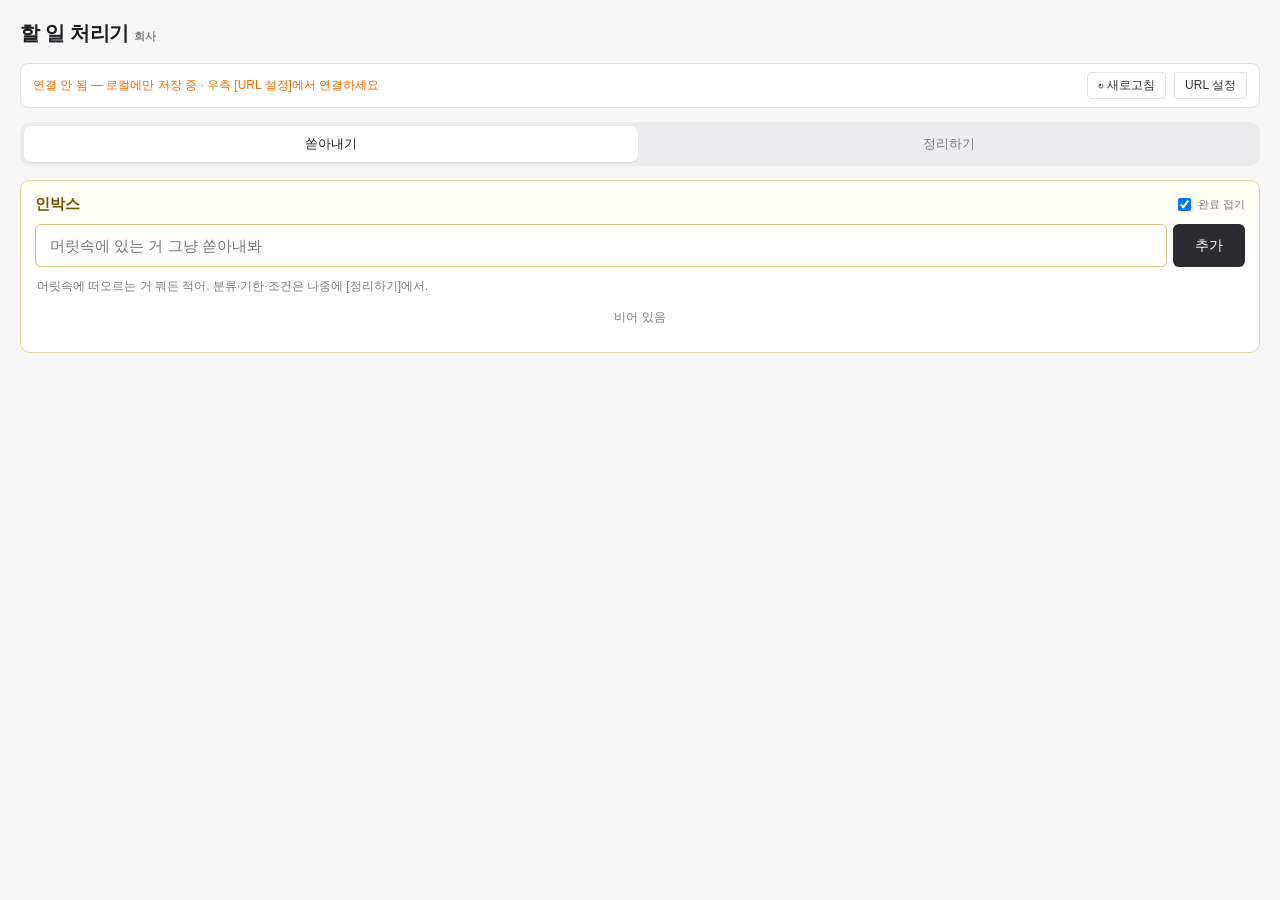
==== company/index.html @ 6bbd0881 "Add company version of task processor (frontend copy + reconstructed Apps Script backend) Co-Authore" ====
<!DOCTYPE html>
<html lang="ko">
<head>
<meta charset="UTF-8">
<meta name="viewport" content="width=device-width, initial-scale=1">
<meta name="theme-color" content="#f7f7f8">
<title>할 일 처리기 (회사)</title>
<style>
  :root {
    --bg: #f7f7f8;
    --card: #ffffff;
    --border: #e2e2e6;
    --text: #1f1f23;
    --muted: #7a7a83;
    --now: #2e7d32;
    --now-bg: #ebf5ec;
    --cond: #ed6c02;
    --cond-bg: #fdf2e6;
    --split: #c62828;
    --split-bg: #fbeaea;
    --inbox: #455a64;
    --overdue: #d32f2f;
    --strike: #b0b0b8;
    --btn: #2b2b30;
  }
  * { box-sizing: border-box; }
  body {
    margin: 0;
    font-family: -apple-system, "Segoe UI", "Malgun Gothic", "Apple SD Gothic Neo", sans-serif;
    background: var(--bg);
    color: var(--text);
    padding: 20px;
    max-width: 1400px;
    margin: 0 auto;
  }
  h1 { font-size: 20px; margin: 0 0 16px; letter-spacing: -0.3px; }
  .columns {
    display: grid;
    grid-template-columns: 1fr 1fr 1fr;
    gap: 12px;
  }
  @media (max-width: 900px) {
    .columns { grid-template-columns: 1fr; }
  }
  .panel {
    background: var(--card);
    border: 1px solid var(--border);
    border-radius: 10px;
    padding: 14px;
  }
  .panel.inbox { margin-bottom: 14px; }
  .panel-head {
    display: flex;
    align-items: center;
    justify-content: space-between;
    margin-bottom: 10px;
    gap: 8px;
    flex-wrap: wrap;
  }
  .panel-head h2 {
    font-size: 14px;
    margin: 0;
    font-weight: 600;
  }
  .panel.inbox .panel-head h2 { color: var(--inbox); }
  .panel[data-bucket="now"] .panel-head h2 { color: var(--now); }
  .panel[data-bucket="conditional"] .panel-head h2 { color: var(--cond); }
  .panel[data-bucket="split"] .panel-head h2 { color: var(--split); }
  .panel[data-bucket="now"] { background: linear-gradient(var(--now-bg), var(--card) 40px); }
  .panel[data-bucket="conditional"] { background: linear-gradient(var(--cond-bg), var(--card) 40px); }
  .panel[data-bucket="split"] { background: linear-gradient(var(--split-bg), var(--card) 40px); }
  .count {
    font-size: 12px;
    color: var(--muted);
    font-weight: 500;
    margin-left: 6px;
  }
  .toggle-done {
    font-size: 11px;
    color: var(--muted);
    cursor: pointer;
    user-select: none;
    display: inline-flex;
    align-items: center;
    gap: 4px;
  }
  .add-row { display: flex; gap: 6px; margin-bottom: 10px; }
  .add-row input {
    flex: 1;
    padding: 7px 10px;
    border: 1px solid var(--border);
    border-radius: 6px;
    font-size: 13px;
    font-family: inherit;
  }
  .add-row input:focus { outline: 2px solid #4a90e2; outline-offset: -1px; }
  .add-row button {
    padding: 7px 16px;
    border: 0;
    background: var(--btn);
    color: white;
    border-radius: 6px;
    cursor: pointer;
    font-size: 13px;
  }
  .add-row button:hover { background: #000; }
  .list { display: flex; flex-direction: column; gap: 6px; }
  .item {
    border: 1px solid var(--border);
    border-radius: 7px;
    padding: 9px 10px;
    background: #fff;
    font-size: 13px;
  }
  .item.done .text { text-decoration: line-through; color: var(--strike); }
  .item.split-parent { opacity: 0.75; background: #fafafa; }
  .item-row { display: flex; align-items: flex-start; gap: 8px; }
  .item input[type=checkbox] {
    margin-top: 3px;
    flex-shrink: 0;
    width: 15px;
    height: 15px;
    cursor: pointer;
  }
  .text {
    flex: 1;
    word-break: break-word;
    line-height: 1.4;
    min-height: 19px;
  }
  .text[contenteditable=true]:focus {
    outline: 1px solid #4a90e2;
    border-radius: 2px;
    padding: 1px 3px;
    margin: -1px -3px;
  }
  .child-mark {
    color: var(--muted);
    font-size: 11px;
    margin: 4px 0 0 23px;
  }
  .parent-context {
    font-size: 11px;
    color: var(--muted);
    margin-bottom: 7px;
    padding: 4px 8px;
    background: #f4f4f6;
    border-radius: 4px;
    border-left: 2px solid var(--split);
    overflow: hidden;
    text-overflow: ellipsis;
    white-space: nowrap;
  }
  .parent-context.parent-done {
    text-decoration: line-through;
    opacity: 0.55;
  }
  .parent-context .parent-label {
    color: var(--split);
    font-weight: 600;
    margin-right: 4px;
  }
  .conditions-area {
    margin: 6px 0 0 23px;
    padding: 7px 9px;
    background: #fffaeb;
    border: 1px solid #f0e0a8;
    border-radius: 5px;
    font-size: 11px;
  }
  .conditions-row {
    display: flex;
    flex-wrap: wrap;
    gap: 4px;
    align-items: center;
    margin-bottom: 5px;
  }
  .conditions-row:last-child { margin-bottom: 0; }
  .conditions-label {
    color: var(--cond);
    font-size: 10px;
    font-weight: 600;
    margin-right: 2px;
    letter-spacing: 0.2px;
  }
  .chip {
    display: inline-flex;
    align-items: center;
    gap: 4px;
    padding: 2px 8px;
    font-size: 11px;
    border-radius: 11px;
    border: 1px solid var(--border);
    background: #fff;
    font-family: inherit;
    cursor: pointer;
    color: #333;
    line-height: 1.4;
  }
  .chip.selected {
    background: var(--cond-bg);
    border-color: #d4ad5d;
    color: #6b4500;
    font-weight: 500;
    cursor: default;
  }
  .chip.candidate {
    border-style: dashed;
    color: #888;
    background: rgba(255,255,255,0.6);
  }
  .chip.candidate:hover {
    background: #fff;
    border-style: solid;
    color: var(--cond);
    border-color: var(--cond);
  }
  .chip-x {
    background: none;
    border: 0;
    padding: 0;
    margin-left: 2px;
    font-size: 13px;
    line-height: 1;
    cursor: pointer;
    color: inherit;
    opacity: 0.5;
  }
  .chip-x:hover { opacity: 1; }
  .condition-add-toggle {
    background: none;
    border: 0;
    font-size: 11px;
    color: var(--muted);
    cursor: pointer;
    font-family: inherit;
    padding: 1px 7px;
    margin-left: 2px;
    text-decoration: underline;
  }
  .condition-add-toggle:hover { color: var(--cond); }
  .condition-custom {
    font-size: 11px;
    padding: 2px 9px;
    border: 1px dashed #c8c8c8;
    border-radius: 11px;
    outline: none;
    width: 100px;
    font-family: inherit;
    background: rgba(255,255,255,0.6);
  }
  .condition-custom:focus {
    border-style: solid;
    border-color: var(--cond);
    background: #fff;
  }
  .candidates-panel-toggle {
    font-size: 11px;
    color: var(--muted);
    cursor: pointer;
    background: none;
    border: 0;
    padding: 4px 0;
    text-decoration: underline;
    font-family: inherit;
    margin-bottom: 6px;
  }
  .candidates-panel {
    background: #fffef5;
    border: 1px dashed #e3d68c;
    border-radius: 5px;
    padding: 8px 10px;
    margin-bottom: 10px;
  }
  .candidates-panel[hidden] { display: none; }
  .candidates-list {
    display: flex;
    flex-wrap: wrap;
    gap: 5px;
    margin-bottom: 7px;
  }
  .candidate-add-row {
    display: flex;
    gap: 4px;
  }
  .candidate-add-row input {
    flex: 1;
    padding: 4px 8px;
    border: 1px solid var(--border);
    border-radius: 3px;
    font-size: 11px;
    font-family: inherit;
  }
  .candidate-add-row button {
    padding: 4px 10px;
    font-size: 11px;
    border: 1px solid var(--border);
    background: #fff;
    border-radius: 3px;
    cursor: pointer;
    font-family: inherit;
  }
  .candidates-empty {
    color: var(--muted);
    font-size: 11px;
    font-style: italic;
    padding: 4px 0;
  }
  .meta {
    font-size: 11px;
    color: var(--muted);
    margin: 6px 0 0 23px;
    display: flex;
    gap: 8px;
    flex-wrap: wrap;
    align-items: center;
  }
  .meta input[type=datetime-local] {
    font-size: 11px;
    padding: 2px 4px;
    border: 1px solid var(--border);
    border-radius: 3px;
    font-family: inherit;
  }
  .deadline-label.overdue {
    color: var(--overdue);
    font-weight: 700;
    background: #fff0f0;
    padding: 2px 6px;
    border-radius: 3px;
    border: 1px solid #f5c2c2;
  }
  .deadline-label.overdue::before { content: "« 지남 » "; }
  .deadline-label {
    color: var(--muted);
  }
  .actions {
    display: flex;
    gap: 4px;
    flex-wrap: wrap;
    margin: 6px 0 0 23px;
  }
  .actions button {
    padding: 3px 7px;
    font-size: 11px;
    border: 1px solid var(--border);
    background: #fff;
    border-radius: 3px;
    cursor: pointer;
    font-family: inherit;
    color: #333;
  }
  .actions button:hover { background: #f0f0f0; }
  .actions .danger { color: var(--split); }
  .actions .danger:hover { background: #fff0f0; }
  .empty {
    color: var(--muted);
    font-size: 12px;
    padding: 12px 0;
    text-align: center;
  }
  .footer {
    margin-top: 18px;
    text-align: center;
    color: var(--muted);
    font-size: 11px;
  }
  .footer button {
    background: none;
    border: 0;
    color: var(--muted);
    cursor: pointer;
    text-decoration: underline;
    font-size: 11px;
  }
  .sync-bar {
    display: flex;
    align-items: center;
    gap: 8px;
    padding: 8px 12px;
    background: var(--card);
    border: 1px solid var(--border);
    border-radius: 8px;
    margin-bottom: 14px;
    font-size: 12px;
    flex-wrap: wrap;
  }
  .sync-status {
    flex: 1;
    color: var(--muted);
    font-size: 12px;
    min-width: 150px;
  }
  .sync-status.synced { color: var(--now); }
  .sync-status.saving, .sync-status.loading, .sync-status.pending { color: #1976d2; }
  .sync-status.error { color: var(--overdue); font-weight: 600; }
  .sync-status.offline { color: var(--cond); }
  .sync-bar button {
    padding: 4px 10px;
    font-size: 12px;
    border: 1px solid var(--border);
    background: #fff;
    border-radius: 4px;
    cursor: pointer;
    font-family: inherit;
    color: #333;
  }
  .sync-bar button:hover { background: #f0f0f0; }
  .sync-bar button.primary {
    background: var(--btn);
    color: white;
    border-color: var(--btn);
  }
  .sync-bar button.primary:hover { background: #000; }
  .sync-config {
    width: 100%;
    display: flex;
    gap: 6px;
    margin-top: 8px;
    padding-top: 8px;
    border-top: 1px solid var(--border);
    align-items: center;
    flex-wrap: wrap;
  }
  .sync-config input {
    flex: 1;
    min-width: 250px;
    padding: 6px 8px;
    border: 1px solid var(--border);
    border-radius: 4px;
    font-size: 12px;
    font-family: monospace;
  }
  .sync-config[hidden] { display: none; }

  .mode-tabs {
    display: flex;
    gap: 4px;
    background: #ececef;
    padding: 4px;
    border-radius: 10px;
    margin-bottom: 14px;
  }
  .mode-tab {
    flex: 1;
    padding: 9px 16px;
    text-align: center;
    border-radius: 7px;
    font-size: 13px;
    font-weight: 500;
    cursor: pointer;
    color: var(--muted);
    border: 0;
    background: transparent;
    font-family: inherit;
    transition: background 0.15s, color 0.15s;
  }
  .mode-tab.active {
    background: white;
    color: var(--text);
    box-shadow: 0 1px 2px rgba(0,0,0,0.08);
  }
  .mode-tab:not(.active):hover { color: var(--text); background: rgba(255,255,255,0.5); }

  /* Dump mode: hide everything except inbox; beef up inbox */
  body.mode-dump .columns { display: none; }
  body.mode-dump .footer { display: none; }
  body.mode-dump .panel.inbox {
    background: linear-gradient(180deg, #fffdf4, var(--card) 80px);
    border-color: #e3d6a8;
  }
  body.mode-dump .panel.inbox .panel-head h2 {
    font-size: 15px;
    color: #6b5500;
  }
  body.mode-dump .panel.inbox .add-row input {
    font-size: 15px;
    padding: 12px 14px;
    border-color: #d4c182;
  }
  body.mode-dump .panel.inbox .add-row input:focus {
    outline: 2px solid #d4c182;
    outline-offset: -1px;
  }
  body.mode-dump .panel.inbox .add-row button {
    padding: 12px 22px;
    font-size: 14px;
  }
  body.mode-dump .panel.inbox .item .meta { display: none; }
  body.mode-dump .panel.inbox .item .conditions-area { display: none; }
  body.mode-dump .panel.inbox .item .actions [data-move] { display: none; }
  body.mode-dump .panel.inbox .item .actions [data-act="add-child"] { display: none; }

  /* Encouraging hint shown only in dump mode when inbox is empty-ish */
  .dump-hint {
    color: var(--muted);
    font-size: 12px;
    margin: 8px 2px 2px;
    line-height: 1.5;
    display: none;
  }
  body.mode-dump .dump-hint { display: block; }

  /* Celebration effect when checking a checkbox */
  .fx-burst {
    position: fixed;
    pointer-events: none;
    z-index: 9999;
    width: 0;
    height: 0;
  }
  .fx-particle {
    position: absolute;
    left: 0;
    top: 0;
    border-radius: 50%;
    transform: translate(-50%, -50%);
    animation: fx-particle-burst 1000ms cubic-bezier(.15, .7, .35, 1) forwards;
    filter: drop-shadow(0 0 4px rgba(255, 255, 255, 0.6));
  }
  @keyframes fx-particle-burst {
    0%   { transform: translate(-50%, -50%) scale(0.3); opacity: 0; }
    10%  { transform: translate(-50%, -50%) scale(1); opacity: 1; }
    70%  { opacity: 1; }
    100% { transform: translate(calc(var(--dx) - 50%), calc(var(--dy) - 50%)) scale(0.4); opacity: 0; }
  }
  .fx-praise {
    position: fixed;
    pointer-events: none;
    z-index: 10000;
    font-size: 22px;
    font-weight: 800;
    color: #e8820d;
    text-shadow:
      0 0 10px rgba(255,255,255,0.9),
      0 2px 6px rgba(0,0,0,0.12),
      0 0 28px rgba(255, 200, 80, 0.6);
    white-space: nowrap;
    letter-spacing: -0.3px;
    animation: fx-praise-pop 1500ms cubic-bezier(.2, .6, .3, 1) forwards;
  }
  @keyframes fx-praise-pop {
    0%   { transform: translate(-50%, -50%) scale(0.4) rotate(-6deg); opacity: 0; }
    20%  { transform: translate(-50%, -50%) scale(1.2) rotate(3deg);  opacity: 1; }
    60%  { transform: translate(-50%, -50%) scale(1)   rotate(-1deg); opacity: 1; }
    100% { transform: translate(-50%, -120%) scale(0.95) rotate(0deg); opacity: 0; }
  }
  @media (prefers-reduced-motion: reduce) {
    .fx-burst, .fx-praise { display: none; }
  }

  /* Tablet */
  @media (max-width: 900px) {
    body { padding: 14px; }
    .columns { gap: 10px; }
  }

  /* Phone */
  @media (max-width: 600px) {
    body { padding: 10px; }
    h1 { font-size: 17px; margin-bottom: 10px; }
    .mode-tab { padding: 11px 12px; font-size: 14px; }
    body.mode-dump .panel.inbox .add-row input { font-size: 16px; padding: 13px 14px; }
    body.mode-dump .panel.inbox .add-row button { font-size: 15px; padding: 13px 18px; }
    .sync-bar {
      padding: 7px 10px;
      gap: 6px;
      font-size: 11px;
    }
    .sync-status {
      min-width: 100%;
      flex-basis: 100%;
      order: -1;
      margin-bottom: 2px;
    }
    .sync-bar button {
      padding: 6px 10px;
      font-size: 12px;
      flex: 1;
    }
    .sync-config input {
      min-width: 100%;
      font-size: 12px;
    }
    .panel { padding: 10px; border-radius: 8px; }
    .panel.inbox { margin-bottom: 10px; }
    .panel-head h2 { font-size: 13px; }
    .add-row input { padding: 9px 10px; font-size: 14px; }
    .add-row button { padding: 9px 14px; font-size: 14px; }
    .item { padding: 10px; font-size: 14px; }
    .item input[type=checkbox] {
      width: 18px;
      height: 18px;
      margin-top: 2px;
    }
    .text { line-height: 1.45; min-height: 22px; }
    .child-mark { margin: 6px 0 0 0; }
    .parent-context { font-size: 12px; }
    .actions { margin: 8px 0 0 0; gap: 5px; }
    .actions button { padding: 5px 11px; font-size: 12px; }
    .meta { margin: 8px 0 0 0; gap: 6px; }
    .meta input[type=datetime-local] { font-size: 13px; padding: 5px 7px; }
    .deadline-label.overdue { font-size: 12px; }
    .conditions-area { margin: 8px 0 0 0; padding: 8px; }
    .chip, .chip.candidate, .chip.selected {
      padding: 4px 10px;
      font-size: 12px;
      line-height: 1.5;
    }
    .chip-x { font-size: 15px; padding: 0 2px; }
    .condition-custom { width: 110px; font-size: 12px; padding: 4px 10px; }
    .condition-add-toggle { font-size: 12px; padding: 4px 8px; }
    .candidates-panel-toggle { padding: 6px 0; font-size: 12px; }
    .candidates-panel { padding: 8px; }
    .candidate-add-row input { font-size: 13px; padding: 6px 8px; }
    .candidate-add-row button { font-size: 13px; padding: 6px 12px; }
  }
</style>
</head>
<body>
<h1>할 일 처리기 <span style="font-size:.55em;opacity:.55;">회사</span></h1>

<div class="sync-bar">
  <span id="sync-status-text" class="sync-status">초기화 중...</span>
  <button id="sync-refresh-btn" title="시트에서 다시 불러오기">↻ 새로고침</button>
  <button id="sync-settings-btn">URL 설정</button>
  <div id="sync-config" class="sync-config" hidden>
    <input id="sync-url-input" type="text" placeholder="Apps Script Web App URL (https://script.google.com/macros/s/.../exec)" autocomplete="off">
    <button id="sync-save-btn" class="primary">저장</button>
    <button id="sync-clear-btn">연결 해제</button>
    <button id="sync-cancel-btn">취소</button>
  </div>
</div>

<div class="mode-tabs">
  <button class="mode-tab" data-mode="dump">쏟아내기</button>
  <button class="mode-tab" data-mode="organize">정리하기</button>
</div>

<div class="panel inbox" data-bucket="inbox">
  <div class="panel-head">
    <h2>인박스 <span class="count"></span></h2>
    <label class="toggle-done"><input type="checkbox" data-toggle="inbox"> 완료 접기</label>
  </div>
  <div class="add-row">
    <input id="add-input" placeholder="할 일을 입력하고 Enter">
    <button id="add-btn">추가</button>
  </div>
  <div class="dump-hint">머릿속에 떠오르는 거 뭐든 적어. 분류·기한·조건은 나중에 [정리하기]에서.</div>
  <div class="list"></div>
</div>

<div class="columns">
  <div class="panel" data-bucket="now">
    <div class="panel-head">
      <h2>당장 할 수 있는 거 <span class="count"></span></h2>
      <label class="toggle-done"><input type="checkbox" data-toggle="now"> 완료 접기</label>
    </div>
    <div class="list"></div>
  </div>
  <div class="panel" data-bucket="conditional">
    <div class="panel-head">
      <h2>조건이 필요한 거 <span class="count"></span></h2>
      <label class="toggle-done"><input type="checkbox" data-toggle="conditional"> 완료 접기</label>
    </div>
    <button class="candidates-panel-toggle" id="candidates-toggle">조건 후보 관리 ▼</button>
    <div class="candidates-panel" id="candidates-panel" hidden>
      <div class="candidates-list" id="candidates-list"></div>
      <div class="candidate-add-row">
        <input id="candidate-add-input" placeholder="새 조건 후보 (예: 카페에서)" autocomplete="off">
        <button id="candidate-add-btn">추가</button>
      </div>
    </div>
    <div class="list"></div>
  </div>
  <div class="panel" data-bucket="split">
    <div class="panel-head">
      <h2>쪼개야 하는 거 <span class="count"></span></h2>
      <label class="toggle-done"><input type="checkbox" data-toggle="split"> 완료 접기</label>
    </div>
    <div class="list"></div>
  </div>
</div>

<div class="footer">
  <button id="reset-btn">전체 초기화</button>
</div>

<script>
(() => {
  const STORAGE_KEY = "task-processor-company-v1";
  const SETTINGS_KEY = "task-processor-company-settings-v1";
  const SAVE_DEBOUNCE_MS = 1500;
  const REFRESH_INTERVAL_MS = 60000;
  const DEFAULT_CANDIDATES = ["집에 가서", "출근길에", "퇴근길에", "출근 전에", "주말에", "임동민이랑", "2번방에서"];
  const CONDITION_EMOJI = {
    "집에 가서": "🏠",
    "출근길에": "🚌",
    "퇴근길에": "🚌",
    "출근 전에": "☀️",
    "주말에": "🌴",
    "임동민이랑": "👥",
    "2번방에서": "🪑"
  };
  // Keyword-based fallback. First match wins, so order from specific to general.
  const KEYWORD_EMOJI = [
    { kw: ["엄마", "아빠", "부모", "가족"], emoji: "👨‍👩‍👧" },
    { kw: ["아내", "남편", "부부"], emoji: "💑" },
    { kw: ["애기", "아기", "아이", "딸", "아들"], emoji: "🧒" },
    { kw: ["카페", "커피"], emoji: "☕" },
    { kw: ["점심"], emoji: "🍱" },
    { kw: ["저녁"], emoji: "🌆" },
    { kw: ["식사", "밥", "먹"], emoji: "🍽️" },
    { kw: ["병원", "의사", "치과", "약국"], emoji: "🏥" },
    { kw: ["은행", "돈", "결제", "송금"], emoji: "💰" },
    { kw: ["헬스", "운동", "체육관"], emoji: "💪" },
    { kw: ["회의", "미팅"], emoji: "💼" },
    { kw: ["회사", "사무실", "오피스"], emoji: "🏢" },
    { kw: ["학교", "수업", "강의"], emoji: "🏫" },
    { kw: ["도서관", "독서", "책"], emoji: "📚" },
    { kw: ["교회", "예배", "성당"], emoji: "⛪" },
    { kw: ["집", "홈"], emoji: "🏠" },
    { kw: ["출근", "퇴근"], emoji: "🚌" },
    { kw: ["버스"], emoji: "🚌" },
    { kw: ["기차", "지하철", "전철"], emoji: "🚇" },
    { kw: ["택시", "차", "운전"], emoji: "🚗" },
    { kw: ["비행", "공항"], emoji: "✈️" },
    { kw: ["공원", "산책", "걷"], emoji: "🌳" },
    { kw: ["마트", "쇼핑", "장보기", "장 보"], emoji: "🛒" },
    { kw: ["빨래", "세탁"], emoji: "🧺" },
    { kw: ["청소"], emoji: "🧹" },
    { kw: ["요리"], emoji: "🍳" },
    { kw: ["휴가", "휴일"], emoji: "🌴" },
    { kw: ["여행"], emoji: "🧳" },
    { kw: ["전화", "통화"], emoji: "📞" },
    { kw: ["메일", "이메일"], emoji: "📧" },
    { kw: ["슬랙", "메세지", "메시지", "톡", "카톡"], emoji: "💬" },
    { kw: ["밤", "야간"], emoji: "🌙" },
    { kw: ["아침", "오전", "기상", "일어나"], emoji: "🌅" },
    { kw: ["주말", "토요일", "일요일"], emoji: "🌴" },
    { kw: ["월요일", "화요일", "수요일", "목요일", "금요일", "평일"], emoji: "📅" },
    { kw: ["친구"], emoji: "👥" },
    { kw: ["이랑", "함께", "같이"], emoji: "🤝" },
    { kw: ["방"], emoji: "🚪" },
    { kw: ["컴퓨터", "노트북", "코딩"], emoji: "💻" },
    { kw: ["게임"], emoji: "🎮" },
    { kw: ["영화"], emoji: "🎬" },
    { kw: ["음악"], emoji: "🎵" }
  ];
  const FALLBACK_EMOJIS = ["📌", "✨", "🌟", "💡", "🎯", "📝", "🔖", "🌸", "🎨", "🔮", "💫", "⭐", "🌈", "🪄", "🎪", "🎁", "🍀", "🎈"];
  function hashString(s) {
    let h = 0;
    for (let i = 0; i < s.length; i++) {
      h = ((h << 5) - h) + s.charCodeAt(i);
      h |= 0;
    }
    return Math.abs(h);
  }
  function emojiFor(text) {
    if (!text) return "";
    if (CONDITION_EMOJI[text]) return CONDITION_EMOJI[text];
    for (const rule of KEYWORD_EMOJI) {
      if (rule.kw.some(k => text.includes(k))) return rule.emoji;
    }
    return FALLBACK_EMOJIS[hashString(text) % FALLBACK_EMOJIS.length];
  }
  function displayCondition(text) {
    const e = emojiFor(text);
    return e ? `${e} ${text}` : text;
  }
  const BUILTIN_API_URL = ""; // 회사용 Apps Script 배포 URL을 우측 [URL 설정]에서 넣거나 여기에 하드코딩
  const PRAISES = [
    "잘했어!", "역시!", "최고야", "굿!", "오 좋아",
    "야무져", "탁월해", "장하다", "끝내준다",
    "한 건 했네", "와우", "박수!", "오예!",
    "한 칸 줄었네", "프로의 향기", "굿잡!",
    "역시 너야", "이맛이지", "오늘도 해냈다",
    "최고최고", "고생했어", "워후",
    "막힘없다", "처리 완료", "기특해",
    "쾌속처리", "한 발짝 더!", "체크 또 체크"
  ];
  const FX_COLORS = [
    "#ff4d6d", "#ffd60a", "#06d6a0", "#118ab2",
    "#9b5de5", "#ff8500", "#ffafcc", "#7df9ff",
    "#ff006e", "#3a86ff"
  ];
  const DEFAULT_STATE = {
    items: [],
    hideDone: { inbox: true, now: true, conditional: true, split: true }
  };

  let state = load();
  let settings = loadSettings();
  let syncState = { status: "idle", error: "", lastSyncAt: null };
  let saveTimer = null;
  let inFlight = false;
  let queuedSave = false;
  const expandedConditionAddRows = new Set();

  function load() {
    try {
      const raw = localStorage.getItem(STORAGE_KEY);
      if (!raw) return structuredClone(DEFAULT_STATE);
      const parsed = JSON.parse(raw);
      const merged = { ...structuredClone(DEFAULT_STATE), ...parsed,
        hideDone: { ...DEFAULT_STATE.hideDone, ...(parsed.hideDone || {}) } };
      migrateItems(merged.items);
      return merged;
    } catch {
      return structuredClone(DEFAULT_STATE);
    }
  }
  function migrateItems(items) {
    items.forEach(it => {
      if (it.bucket === "now" && it.deadline) it.deadline = "";
      if (it.completedAt === undefined) it.completedAt = null;
      if (Array.isArray(it.conditions)) return;
      if (typeof it.condition === "string" && it.condition) {
        if (it.condition.trim().startsWith("[")) {
          try { it.conditions = JSON.parse(it.condition); }
          catch { it.conditions = [it.condition]; }
        } else {
          it.conditions = [it.condition];
        }
      } else {
        it.conditions = [];
      }
      delete it.condition;
    });
  }
  function loadSettings() {
    let s = {};
    try { s = JSON.parse(localStorage.getItem(SETTINGS_KEY)) || {}; } catch {}
    if (!Array.isArray(s.conditionCandidates)) s.conditionCandidates = [...DEFAULT_CANDIDATES];
    if (s.apiUrl === undefined) s.apiUrl = BUILTIN_API_URL;
    if (s.viewMode !== "organize" && s.viewMode !== "dump") s.viewMode = "dump";
    return s;
  }
  // Allow personalized setup via ?api=<url> link
  function applyApiUrlFromQueryParam() {
    const params = new URLSearchParams(window.location.search);
    const api = params.get("api");
    if (api) {
      settings.apiUrl = api;
      saveSettings();
      params.delete("api");
      const newSearch = params.toString();
      const newUrl = window.location.pathname +
        (newSearch ? "?" + newSearch : "") +
        window.location.hash;
      history.replaceState(null, "", newUrl);
    }
  }
  function applyViewMode() {
    const mode = settings.viewMode === "organize" ? "organize" : "dump";
    document.body.classList.toggle("mode-dump", mode === "dump");
    document.body.classList.toggle("mode-organize", mode === "organize");
    document.querySelectorAll(".mode-tab").forEach(btn => {
      btn.classList.toggle("active", btn.dataset.mode === mode);
    });
    const addInput = document.getElementById("add-input");
    if (addInput) {
      addInput.placeholder = mode === "dump"
        ? "머릿속에 있는 거 그냥 쏟아내봐"
        : "할 일을 입력하고 Enter";
    }
  }
  function saveSettings() {
    localStorage.setItem(SETTINGS_KEY, JSON.stringify(settings));
  }
  function saveLocal() {
    localStorage.setItem(STORAGE_KEY, JSON.stringify(state));
  }
  function save() {
    saveLocal();
    scheduleRemoteSave();
  }
  function uid() {
    return Date.now().toString(36) + Math.random().toString(36).slice(2, 6);
  }

  function celebrate(anchorEl) {
    if (!anchorEl) return;
    const rect = anchorEl.getBoundingClientRect();
    const cx = rect.left + rect.width / 2;
    const cy = rect.top + rect.height / 2;

    // Particle burst
    const burst = document.createElement("div");
    burst.className = "fx-burst";
    burst.style.left = cx + "px";
    burst.style.top = cy + "px";
    const count = 36;
    for (let i = 0; i < count; i++) {
      const angle = (i / count) * Math.PI * 2 + (Math.random() - 0.5) * 0.4;
      const dist = 60 + Math.random() * 80;
      const dx = Math.cos(angle) * dist;
      const dy = Math.sin(angle) * dist;
      const p = document.createElement("span");
      p.className = "fx-particle";
      p.style.background = FX_COLORS[Math.floor(Math.random() * FX_COLORS.length)];
      p.style.setProperty("--dx", dx + "px");
      p.style.setProperty("--dy", dy + "px");
      const size = 5 + Math.random() * 8;
      p.style.width = size + "px";
      p.style.height = size + "px";
      p.style.animationDelay = (Math.random() * 80) + "ms";
      burst.appendChild(p);
    }
    document.body.appendChild(burst);
    setTimeout(() => burst.remove(), 1300);

    // Praise text (centered horizontally, near checkbox vertically)
    const praise = document.createElement("div");
    praise.className = "fx-praise";
    praise.textContent = PRAISES[Math.floor(Math.random() * PRAISES.length)];
    praise.style.left = "50%";
    const safeTop = Math.min(Math.max(cy - 30, 90), window.innerHeight - 90);
    praise.style.top = safeTop + "px";
    document.body.appendChild(praise);
    setTimeout(() => praise.remove(), 1700);
  }

  function scheduleRemoteSave() {
    if (!settings.apiUrl) return;
    if (saveTimer) clearTimeout(saveTimer);
    setSyncStatus("pending");
    saveTimer = setTimeout(() => {
      saveTimer = null;
      saveToRemote();
    }, SAVE_DEBOUNCE_MS);
  }

  function itemsForRemote(items) {
    return items.map(it => ({
      id: it.id, text: it.text, done: it.done, deadline: it.deadline,
      bucket: it.bucket, parentId: it.parentId, childIds: it.childIds,
      createdAt: it.createdAt,
      completedAt: it.completedAt || null,
      condition: JSON.stringify(it.conditions || [])
    }));
  }
  function itemsFromRemote(items) {
    items.forEach(it => {
      if (it.bucket === "now" && it.deadline) it.deadline = "";
      if (it.completedAt === undefined) it.completedAt = null;
      if (typeof it.completedAt === "string" && it.completedAt) {
        const t = Date.parse(it.completedAt);
        it.completedAt = isNaN(t) ? null : t;
      }
      if (typeof it.condition === "string") {
        if (it.condition.trim().startsWith("[")) {
          try { it.conditions = JSON.parse(it.condition); }
          catch { it.conditions = it.condition ? [it.condition] : []; }
        } else {
          it.conditions = it.condition ? [it.condition] : [];
        }
        delete it.condition;
      } else if (!Array.isArray(it.conditions)) {
        it.conditions = [];
      }
    });
    return items;
  }

  async function saveToRemote() {
    if (!settings.apiUrl) return;
    if (inFlight) { queuedSave = true; return; }
    inFlight = true;
    setSyncStatus("saving");
    try {
      const res = await fetch(settings.apiUrl, {
        method: "POST",
        body: JSON.stringify({ action: "save", items: itemsForRemote(state.items) })
      });
      const data = await res.json();
      if (!data.ok) throw new Error(data.error || "save failed");
      syncState.lastSyncAt = Date.now();
      setSyncStatus("synced");
    } catch (err) {
      setSyncStatus("error", "저장 실패: " + (err.message || err));
    } finally {
      inFlight = false;
      if (queuedSave) { queuedSave = false; scheduleRemoteSave(); }
    }
  }

  async function loadFromRemote(silent = false) {
    if (!settings.apiUrl) return null;
    if (inFlight) return null;
    inFlight = true;
    if (!silent) setSyncStatus("loading");
    try {
      const sep = settings.apiUrl.includes("?") ? "&" : "?";
      const res = await fetch(settings.apiUrl + sep + "action=list");
      const data = await res.json();
      if (!data.ok) throw new Error(data.error || "load failed");
      const items = itemsFromRemote(data.items || []);
      state.items = items;
      saveLocal();
      render();
      syncState.lastSyncAt = Date.now();
      setSyncStatus("synced");
      return items;
    } catch (err) {
      setSyncStatus("error", "불러오기 실패: " + (err.message || err));
      return null;
    } finally {
      inFlight = false;
    }
  }

  function setSyncStatus(status, error = "") {
    syncState.status = status;
    syncState.error = error;
    renderSyncStatus();
  }
  function renderSyncStatus() {
    const el = document.getElementById("sync-status-text");
    if (!el) return;
    const { status, error, lastSyncAt } = syncState;
    let text = "", cls = "";
    if (!settings.apiUrl) {
      text = "연결 안 됨 — 로컬에만 저장 중 · 우측 [URL 설정]에서 연결하세요";
      cls = "offline";
    } else {
      switch (status) {
        case "loading": text = "불러오는 중..."; cls = "loading"; break;
        case "pending": text = "저장 대기 중..."; cls = "pending"; break;
        case "saving": text = "저장 중..."; cls = "saving"; break;
        case "synced":
          text = "동기화됨" + (lastSyncAt ? ` · ${timeAgo(lastSyncAt)}` : "");
          cls = "synced"; break;
        case "error": text = error || "오류"; cls = "error"; break;
        default: text = "대기 중"; cls = "";
      }
    }
    el.textContent = text;
    el.className = "sync-status " + cls;
  }
  function timeAgo(ts) {
    const sec = Math.floor((Date.now() - ts) / 1000);
    if (sec < 5) return "방금";
    if (sec < 60) return `${sec}초 전`;
    if (sec < 3600) return `${Math.floor(sec/60)}분 전`;
    return `${Math.floor(sec/3600)}시간 전`;
  }
  function isUserActivelyEditing() {
    const a = document.activeElement;
    if (!a) return false;
    if (a.tagName === "INPUT" || a.tagName === "TEXTAREA") return true;
    if (a.isContentEditable) return true;
    return false;
  }

  function addItem(text, parentId = null) {
    const item = {
      id: uid(),
      text,
      done: false,
      deadline: "",
      bucket: "inbox",
      conditions: [],
      parentId,
      childIds: [],
      createdAt: Date.now(),
      completedAt: null
    };
    state.items.push(item);
    if (parentId) {
      const parent = state.items.find(i => i.id === parentId);
      if (parent) parent.childIds.push(item.id);
    }
    save(); render();
  }
  function moveItem(id, bucket) {
    const it = state.items.find(i => i.id === id);
    if (!it) return;
    it.bucket = bucket;
    if (bucket === "now" && it.deadline) it.deadline = "";
    save(); render();
  }
  function toggleDone(id) {
    const it = state.items.find(i => i.id === id);
    if (!it) return;
    const wasDone = it.done;
    it.done = !it.done;
    if (it.done && !wasDone) {
      it.completedAt = Date.now();
      const checkboxEl = document.querySelector(`.item[data-id="${id}"] input[type="checkbox"]`);
      celebrate(checkboxEl);
    } else if (!it.done) {
      it.completedAt = null;
    }
    save(); render();
  }
  function setText(id, text) {
    const it = state.items.find(i => i.id === id);
    if (!it) return;
    it.text = text.trim() || "(빈 항목)";
    save();
  }
  function setDeadline(id, dl) {
    const it = state.items.find(i => i.id === id);
    if (!it) return;
    it.deadline = dl;
    save(); render();
  }
  function addItemCondition(id, text) {
    text = (text || "").trim();
    if (!text) return;
    const it = state.items.find(i => i.id === id);
    if (!it) return;
    if (!Array.isArray(it.conditions)) it.conditions = [];
    if (it.conditions.includes(text)) return;
    it.conditions.push(text);
    save(); render();
  }
  function removeItemCondition(id, text) {
    const it = state.items.find(i => i.id === id);
    if (!it) return;
    it.conditions = (it.conditions || []).filter(c => c !== text);
    save(); render();
  }
  function addCandidate(text) {
    text = (text || "").trim();
    if (!text) return;
    if (settings.conditionCandidates.includes(text)) return;
    settings.conditionCandidates.push(text);
    saveSettings(); render();
  }
  function removeCandidate(text) {
    settings.conditionCandidates = settings.conditionCandidates.filter(c => c !== text);
    saveSettings(); render();
  }
  function delItem(id) {
    const it = state.items.find(i => i.id === id);
    if (!it) return;
    const hasChildren = it.childIds.length > 0;
    const msg = hasChildren
      ? `이 항목과 쪼갠 하위 항목 ${it.childIds.length}개를 모두 삭제할까?`
      : "삭제할까?";
    if (!confirm(msg)) return;
    const toDelete = new Set();
    function walk(i) {
      toDelete.add(i);
      const x = state.items.find(y => y.id === i);
      if (x) x.childIds.forEach(walk);
    }
    walk(id);
    state.items = state.items.filter(i => !toDelete.has(i.id));
    state.items.forEach(i => { i.childIds = i.childIds.filter(c => !toDelete.has(c)); });
    save(); render();
  }
  function addChild(parentId) {
    const text = prompt("하위 항목 (여러 개는 줄바꿈으로 구분):");
    if (!text) return;
    text.split("\n").map(s => s.trim()).filter(Boolean).forEach(t => {
      addItem(t, parentId);
    });
  }

  function formatDeadline(dl, done) {
    if (!dl) return null;
    const d = new Date(dl);
    if (isNaN(d.getTime())) return null;
    const now = new Date();
    const ms = d - now;
    const dayMs = 1000 * 60 * 60 * 24;
    const dayDiff = Math.floor((d.setHours(0,0,0,0) - new Date().setHours(0,0,0,0)) / dayMs);
    const overdue = ms < 0;
    let rel;
    if (overdue) {
      const past = Math.abs(dayDiff);
      rel = past === 0 ? "오늘 지남" : `${past}일 지남`;
    } else if (dayDiff === 0) {
      rel = "오늘";
    } else if (dayDiff === 1) {
      rel = "내일";
    } else {
      rel = `D-${dayDiff}`;
    }
    const realDate = new Date(dl);
    const str = realDate.toLocaleString("ko-KR", {
      month: "2-digit", day: "2-digit",
      hour: "2-digit", minute: "2-digit"
    });
    return { text: `${str} · ${rel}`, overdue: overdue && !done };
  }

  function escapeHtml(s) {
    return String(s).replace(/[&<>]/g, c => ({"&":"&amp;","<":"&lt;",">":"&gt;"}[c]));
  }
  function escapeAttr(s) {
    return String(s).replace(/"/g, "&quot;");
  }

  function renderConditionsArea(it) {
    const selected = Array.isArray(it.conditions) ? it.conditions : [];
    const candidates = (settings.conditionCandidates || []).filter(c => !selected.includes(c));
    const hasSelected = selected.length > 0;
    const addExpanded = !hasSelected || expandedConditionAddRows.has(it.id);
    let html = `<div class="conditions-area">`;
    if (hasSelected) {
      html += `<div class="conditions-row"><span class="conditions-label">선택됨</span>`;
      selected.forEach(c => {
        html += `<span class="chip selected">${escapeHtml(displayCondition(c))}<button class="chip-x" data-act="remove-condition" data-value="${escapeAttr(c)}" title="제거">×</button></span>`;
      });
      html += `<button type="button" class="condition-add-toggle" data-act="toggle-add">${addExpanded ? "− 닫기" : "+ 추가"}</button>`;
      html += `</div>`;
    }
    if (addExpanded) {
      html += `<div class="conditions-row"><span class="conditions-label">추가</span>`;
      candidates.forEach(c => {
        html += `<button type="button" class="chip candidate" data-act="add-condition" data-value="${escapeAttr(c)}">${escapeHtml(displayCondition(c))}</button>`;
      });
      html += `<input type="text" class="condition-custom" data-act="condition-custom" placeholder="직접 입력 +" autocomplete="off">`;
      html += `</div>`;
    }
    html += `</div>`;
    return html;
  }

  function renderItem(it) {
    const dl = formatDeadline(it.deadline, it.done);
    const isParent = it.childIds.length > 0;
    const childCount = it.childIds.length;
    const parent = it.parentId ? state.items.find(p => p.id === it.parentId) : null;
    const el = document.createElement("div");
    el.className = "item" + (it.done ? " done" : "") + (isParent ? " split-parent" : "");
    el.dataset.id = it.id;
    el.innerHTML = `
      ${parent ? `<div class="parent-context${parent.done ? " parent-done" : ""}" title="${escapeAttr(parent.text)}"><span class="parent-label">↳ 상위</span>${escapeHtml(parent.text)}</div>` : ""}
      <div class="item-row">
        <input type="checkbox" ${it.done ? "checked" : ""} data-act="toggle">
        <div class="text" contenteditable="true" data-act="edit" spellcheck="false">${escapeHtml(it.text)}</div>
      </div>
      ${childCount ? `<div class="child-mark">↳ ${childCount}개로 쪼개짐</div>` : ""}
      ${it.bucket === "conditional" ? renderConditionsArea(it) : ""}
      ${it.bucket !== "now" ? `<div class="meta">
        <input type="datetime-local" value="${it.deadline || ""}" data-act="deadline">
        ${dl ? `<span class="deadline-label ${dl.overdue ? "overdue" : ""}">${escapeHtml(dl.text)}</span>` : ""}
        ${it.deadline ? `<button class="clear-deadline" data-act="clear-deadline" style="background:none;border:0;color:#999;cursor:pointer;font-size:11px;">지우기</button>` : ""}
      </div>` : ""}
      <div class="actions">
        ${it.bucket !== "now" ? `<button data-move="now">→ 당장</button>` : ""}
        ${it.bucket !== "conditional" ? `<button data-move="conditional">→ 조건</button>` : ""}
        ${it.bucket !== "split" ? `<button data-move="split">→ 쪼개</button>` : ""}
        ${it.bucket !== "inbox" ? `<button data-move="inbox">↑ 인박스</button>` : ""}
        ${it.bucket === "split" ? `<button data-act="add-child">＋ 하위 추가</button>` : ""}
        <button class="danger" data-act="delete">삭제</button>
      </div>
    `;

    el.querySelector('[data-act="toggle"]').addEventListener("change", () => toggleDone(it.id));

    const textEl = el.querySelector('[data-act="edit"]');
    textEl.addEventListener("blur", () => setText(it.id, textEl.textContent));
    textEl.addEventListener("keydown", (e) => {
      if (e.key === "Enter") { e.preventDefault(); textEl.blur(); }
    });

    const dlInput = el.querySelector('[data-act="deadline"]');
    if (dlInput) {
      dlInput.addEventListener("input", (e) => setDeadline(it.id, e.target.value));
      dlInput.addEventListener("change", (e) => setDeadline(it.id, e.target.value));
    }
    const clearBtn = el.querySelector('[data-act="clear-deadline"]');
    if (clearBtn) clearBtn.addEventListener("click", () => setDeadline(it.id, ""));

    el.querySelectorAll('[data-act="add-condition"]').forEach(b =>
      b.addEventListener("click", () => addItemCondition(it.id, b.dataset.value))
    );
    el.querySelectorAll('[data-act="remove-condition"]').forEach(b =>
      b.addEventListener("click", () => removeItemCondition(it.id, b.dataset.value))
    );
    const addToggleBtn = el.querySelector('[data-act="toggle-add"]');
    if (addToggleBtn) {
      addToggleBtn.addEventListener("click", () => {
        if (expandedConditionAddRows.has(it.id)) expandedConditionAddRows.delete(it.id);
        else expandedConditionAddRows.add(it.id);
        render();
      });
    }
    const customInput = el.querySelector('[data-act="condition-custom"]');
    if (customInput) {
      customInput.addEventListener("keydown", (e) => {
        if (e.key === "Enter") {
          e.preventDefault();
          const v = customInput.value;
          customInput.value = "";
          addItemCondition(it.id, v);
        }
      });
      customInput.addEventListener("blur", () => {
        if (customInput.value.trim()) {
          const v = customInput.value;
          customInput.value = "";
          addItemCondition(it.id, v);
        }
      });
    }

    el.querySelectorAll('[data-move]').forEach(b =>
      b.addEventListener("click", () => moveItem(it.id, b.dataset.move))
    );

    const addChildBtn = el.querySelector('[data-act="add-child"]');
    if (addChildBtn) addChildBtn.addEventListener("click", () => addChild(it.id));

    el.querySelector('[data-act="delete"]').addEventListener("click", () => delItem(it.id));

    return el;
  }

  function sortItems(items) {
    return items.slice().sort((a, b) => {
      const ad = a.deadline || "";
      const bd = b.deadline || "";
      if (ad && bd) return ad.localeCompare(bd);
      if (ad) return -1;
      if (bd) return 1;
      return a.createdAt - b.createdAt;
    });
  }

  function renderCandidates() {
    const list = document.getElementById("candidates-list");
    if (!list) return;
    list.innerHTML = "";
    const cands = settings.conditionCandidates || [];
    if (cands.length === 0) {
      const e = document.createElement("div");
      e.className = "candidates-empty";
      e.textContent = "후보 없음. 아래에서 추가하세요.";
      list.appendChild(e);
      return;
    }
    cands.forEach(c => {
      const chip = document.createElement("span");
      chip.className = "chip";
      chip.innerHTML = `${escapeHtml(displayCondition(c))}<button class="chip-x" title="후보에서 제거">×</button>`;
      chip.querySelector(".chip-x").addEventListener("click", () => {
        if (!confirm(`"${c}" 후보를 삭제할까? (이미 선택된 항목에는 영향 없음)`)) return;
        removeCandidate(c);
      });
      list.appendChild(chip);
    });
  }

  function render() {
    const active = document.activeElement;
    const activeItemId = active?.closest?.(".item")?.dataset?.id;
    const activeAct = active?.dataset?.act;
    let selStart, selEnd;
    try { selStart = active?.selectionStart; selEnd = active?.selectionEnd; } catch {}

    renderCandidates();

    document.querySelectorAll("[data-bucket]").forEach(col => {
      const bucket = col.dataset.bucket;
      const list = col.querySelector(".list");
      list.innerHTML = "";
      let items = state.items.filter(i => i.bucket === bucket);
      const total = items.length;
      const done = items.filter(i => i.done).length;
      if (state.hideDone[bucket]) items = items.filter(i => !i.done);
      items = sortItems(items);
      if (items.length === 0) {
        const e = document.createElement("div");
        e.className = "empty";
        e.textContent = total > 0 ? "(완료된 항목이 접혀 있음)" : "비어 있음";
        list.appendChild(e);
      } else {
        items.forEach(it => list.appendChild(renderItem(it)));
      }
      const count = col.querySelector(".count");
      if (count) count.textContent = total ? `${total - done}/${total}` : "";
    });

    if (activeItemId && activeAct) {
      const newItem = document.querySelector(`.item[data-id="${activeItemId}"]`);
      const newInput = newItem?.querySelector(`[data-act="${activeAct}"]`);
      if (newInput) {
        newInput.focus();
        try {
          if (selStart != null && selEnd != null && newInput.setSelectionRange) {
            newInput.setSelectionRange(selStart, selEnd);
          }
        } catch {}
      }
    }
  }

  document.getElementById("add-btn").addEventListener("click", addFromInput);
  document.getElementById("add-input").addEventListener("keydown", (e) => {
    if (e.key === "Enter") addFromInput();
  });
  function addFromInput() {
    const el = document.getElementById("add-input");
    const v = el.value.trim();
    if (!v) return;
    addItem(v);
    el.value = "";
    el.focus();
  }

  document.querySelectorAll("[data-toggle]").forEach(cb => {
    const bucket = cb.dataset.toggle;
    cb.checked = !!state.hideDone[bucket];
    cb.addEventListener("change", () => {
      state.hideDone[bucket] = cb.checked;
      save(); render();
    });
  });

  document.getElementById("reset-btn").addEventListener("click", () => {
    if (!confirm("모든 항목을 지울까? (되돌릴 수 없음)")) return;
    state = structuredClone(DEFAULT_STATE);
    save(); render();
    document.querySelectorAll("[data-toggle]").forEach(cb => cb.checked = false);
  });

  // ---- Mode tabs ----
  document.querySelectorAll(".mode-tab").forEach(btn => {
    btn.addEventListener("click", () => {
      const newMode = btn.dataset.mode;
      if (settings.viewMode === newMode) return;
      settings.viewMode = newMode;
      saveSettings();
      applyViewMode();
      if (newMode === "dump") {
        setTimeout(() => document.getElementById("add-input")?.focus(), 30);
      }
    });
  });

  // ---- Candidates panel ----
  const candidatesToggle = document.getElementById("candidates-toggle");
  const candidatesPanel = document.getElementById("candidates-panel");
  const candidateAddInput = document.getElementById("candidate-add-input");
  candidatesToggle.addEventListener("click", () => {
    const isHidden = candidatesPanel.hasAttribute("hidden");
    if (isHidden) {
      candidatesPanel.removeAttribute("hidden");
      candidatesToggle.textContent = "조건 후보 관리 ▲";
    } else {
      candidatesPanel.setAttribute("hidden", "");
      candidatesToggle.textContent = "조건 후보 관리 ▼";
    }
  });
  function addCandidateFromInput() {
    const v = candidateAddInput.value;
    candidateAddInput.value = "";
    addCandidate(v);
    candidateAddInput.focus();
  }
  document.getElementById("candidate-add-btn").addEventListener("click", addCandidateFromInput);
  candidateAddInput.addEventListener("keydown", (e) => {
    if (e.key === "Enter") addCandidateFromInput();
  });

  // ---- Sync bar ----
  const syncConfig = document.getElementById("sync-config");
  const syncUrlInput = document.getElementById("sync-url-input");
  const syncSettingsBtn = document.getElementById("sync-settings-btn");
  const syncRefreshBtn = document.getElementById("sync-refresh-btn");

  function toggleSyncConfig(show) {
    if (show === undefined) show = syncConfig.hasAttribute("hidden");
    if (show) {
      syncUrlInput.value = settings.apiUrl || "";
      syncConfig.removeAttribute("hidden");
      syncUrlInput.focus();
    } else {
      syncConfig.setAttribute("hidden", "");
    }
  }
  syncSettingsBtn.addEventListener("click", () => toggleSyncConfig());
  document.getElementById("sync-cancel-btn").addEventListener("click", () => toggleSyncConfig(false));
  document.getElementById("sync-clear-btn").addEventListener("click", () => {
    if (!confirm("연결을 해제할까? (로컬 데이터는 유지됨)")) return;
    settings.apiUrl = "";
    saveSettings();
    toggleSyncConfig(false);
    setSyncStatus("idle");
  });
  document.getElementById("sync-save-btn").addEventListener("click", async () => {
    const url = syncUrlInput.value.trim();
    if (!url) { alert("URL을 입력하세요"); return; }
    if (!/^https:\/\/script\.google\.com\/macros\/s\/[^/]+\/exec/.test(url)) {
      if (!confirm("URL 형식이 Apps Script Web App 같지 않아. 그래도 저장할까?")) return;
    }
    const hadUrl = !!settings.apiUrl;
    const localHasItems = state.items.length > 0;
    settings.apiUrl = url;
    saveSettings();
    toggleSyncConfig(false);
    const remoteItems = await loadFromRemote();
    if (remoteItems && remoteItems.length === 0 && localHasItems && !hadUrl) {
      if (confirm(`시트가 비어 있어. 현재 로컬 항목 ${state.items.length}개를 시트로 올릴까? (취소하면 로컬도 비워집니다)`)) {
        await saveToRemote();
      }
    }
  });
  syncRefreshBtn.addEventListener("click", () => loadFromRemote());

  // Background refresh on focus + every minute while focused
  window.addEventListener("focus", () => {
    if (saveTimer || isUserActivelyEditing()) return;
    loadFromRemote(true);
  });
  setInterval(() => {
    if (!document.hasFocus()) return;
    if (saveTimer || isUserActivelyEditing()) return;
    loadFromRemote(true);
  }, REFRESH_INTERVAL_MS);

  // Update "n초 전" label every 10s
  setInterval(renderSyncStatus, 10000);

  // ---- Initial render + load ----
  applyApiUrlFromQueryParam();
  applyViewMode();
  render();
  setSyncStatus("idle");
  if (settings.apiUrl) {
    loadFromRemote();
  }
})();
</script>
</body>
</html>
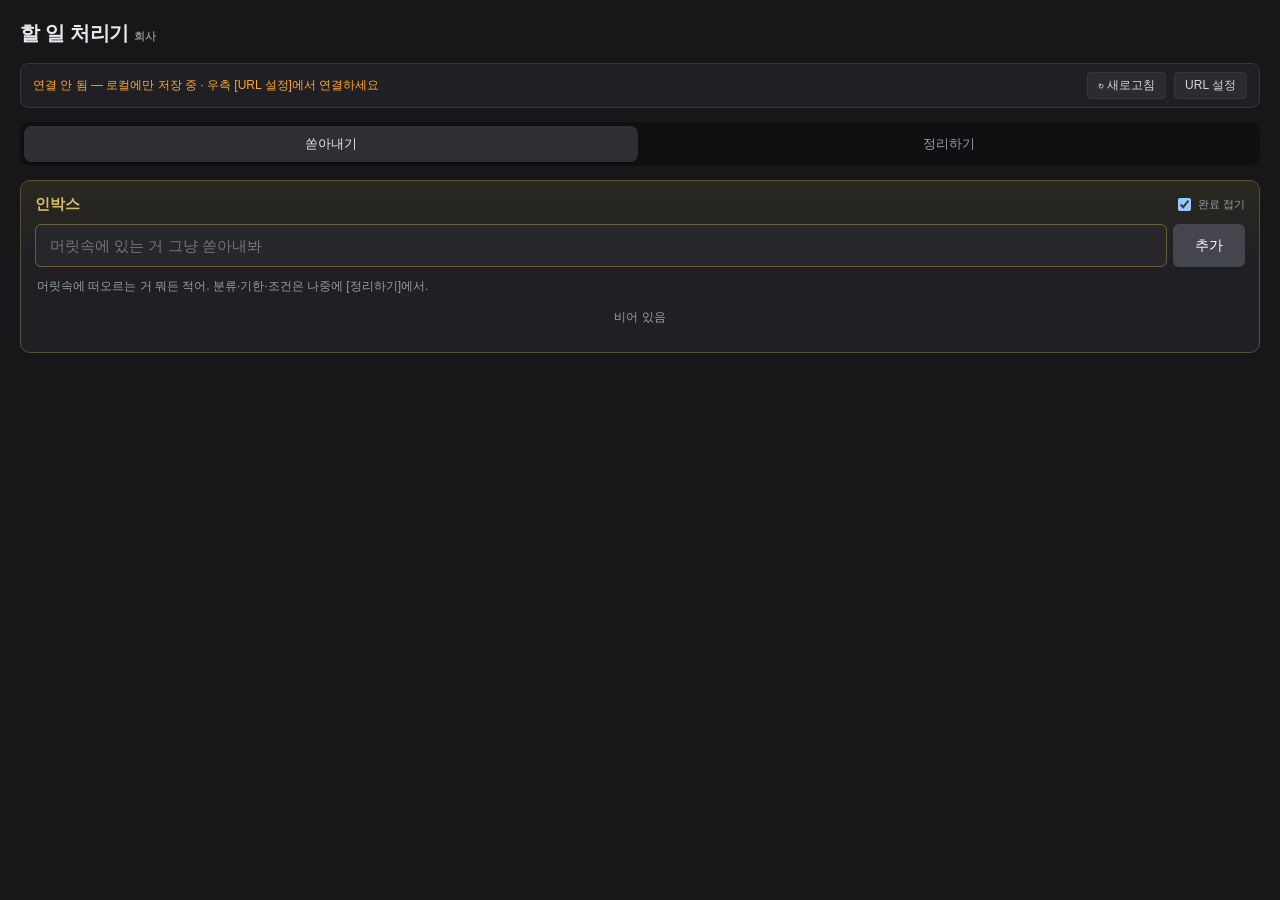
==== commit 45d00b54: "company: switch to dark mode theme" ====
--- a/company/index.html
+++ b/company/index.html
@@ -3,25 +3,27 @@
 <head>
 <meta charset="UTF-8">
 <meta name="viewport" content="width=device-width, initial-scale=1">
-<meta name="theme-color" content="#f7f7f8">
+<meta name="theme-color" content="#17171a">
 <title>할 일 처리기 (회사)</title>
 <style>
   :root {
-    --bg: #f7f7f8;
-    --card: #ffffff;
-    --border: #e2e2e6;
-    --text: #1f1f23;
-    --muted: #7a7a83;
-    --now: #2e7d32;
-    --now-bg: #ebf5ec;
-    --cond: #ed6c02;
-    --cond-bg: #fdf2e6;
-    --split: #c62828;
-    --split-bg: #fbeaea;
-    --inbox: #455a64;
-    --overdue: #d32f2f;
-    --strike: #b0b0b8;
-    --btn: #2b2b30;
+    color-scheme: dark;
+    --bg: #17171a;
+    --card: #202024;
+    --item-bg: #26262b;
+    --border: #35353b;
+    --text: #e8e8ec;
+    --muted: #9a9aa5;
+    --now: #66bb6a;
+    --now-bg: #1e2b20;
+    --cond: #ffa726;
+    --cond-bg: #2e2417;
+    --split: #ef5350;
+    --split-bg: #2e1c1c;
+    --inbox: #90a4ae;
+    --overdue: #ff6b6b;
+    --strike: #5c5c66;
+    --btn: #45454e;
   }
   * { box-sizing: border-box; }
   body {
@@ -92,8 +94,10 @@
     border-radius: 6px;
     font-size: 13px;
     font-family: inherit;
-  }
-  .add-row input:focus { outline: 2px solid #4a90e2; outline-offset: -1px; }
+    background: var(--item-bg);
+    color: var(--text);
+  }
+  .add-row input:focus { outline: 2px solid #5c9ce6; outline-offset: -1px; }
   .add-row button {
     padding: 7px 16px;
     border: 0;
@@ -103,17 +107,17 @@
     cursor: pointer;
     font-size: 13px;
   }
-  .add-row button:hover { background: #000; }
+  .add-row button:hover { background: #57575f; }
   .list { display: flex; flex-direction: column; gap: 6px; }
   .item {
     border: 1px solid var(--border);
     border-radius: 7px;
     padding: 9px 10px;
-    background: #fff;
+    background: var(--item-bg);
     font-size: 13px;
   }
   .item.done .text { text-decoration: line-through; color: var(--strike); }
-  .item.split-parent { opacity: 0.75; background: #fafafa; }
+  .item.split-parent { opacity: 0.75; background: #1d1d21; }
   .item-row { display: flex; align-items: flex-start; gap: 8px; }
   .item input[type=checkbox] {
     margin-top: 3px;
@@ -129,7 +133,7 @@
     min-height: 19px;
   }
   .text[contenteditable=true]:focus {
-    outline: 1px solid #4a90e2;
+    outline: 1px solid #5c9ce6;
     border-radius: 2px;
     padding: 1px 3px;
     margin: -1px -3px;
@@ -144,7 +148,7 @@
     color: var(--muted);
     margin-bottom: 7px;
     padding: 4px 8px;
-    background: #f4f4f6;
+    background: #2b2b31;
     border-radius: 4px;
     border-left: 2px solid var(--split);
     overflow: hidden;
@@ -163,8 +167,8 @@
   .conditions-area {
     margin: 6px 0 0 23px;
     padding: 7px 9px;
-    background: #fffaeb;
-    border: 1px solid #f0e0a8;
+    background: #2a2620;
+    border: 1px solid #4a4130;
     border-radius: 5px;
     font-size: 11px;
   }
@@ -191,26 +195,26 @@
     font-size: 11px;
     border-radius: 11px;
     border: 1px solid var(--border);
-    background: #fff;
+    background: var(--item-bg);
     font-family: inherit;
     cursor: pointer;
-    color: #333;
+    color: #d5d5dc;
     line-height: 1.4;
   }
   .chip.selected {
     background: var(--cond-bg);
-    border-color: #d4ad5d;
-    color: #6b4500;
+    border-color: #8a6a2e;
+    color: #e8c882;
     font-weight: 500;
     cursor: default;
   }
   .chip.candidate {
     border-style: dashed;
-    color: #888;
-    background: rgba(255,255,255,0.6);
+    color: var(--muted);
+    background: rgba(255,255,255,0.04);
   }
   .chip.candidate:hover {
-    background: #fff;
+    background: var(--item-bg);
     border-style: solid;
     color: var(--cond);
     border-color: var(--cond);
@@ -242,17 +246,18 @@
   .condition-custom {
     font-size: 11px;
     padding: 2px 9px;
-    border: 1px dashed #c8c8c8;
+    border: 1px dashed #55555e;
     border-radius: 11px;
     outline: none;
     width: 100px;
     font-family: inherit;
-    background: rgba(255,255,255,0.6);
+    background: rgba(255,255,255,0.04);
+    color: var(--text);
   }
   .condition-custom:focus {
     border-style: solid;
     border-color: var(--cond);
-    background: #fff;
+    background: var(--item-bg);
   }
   .candidates-panel-toggle {
     font-size: 11px;
@@ -266,8 +271,8 @@
     margin-bottom: 6px;
   }
   .candidates-panel {
-    background: #fffef5;
-    border: 1px dashed #e3d68c;
+    background: #26241c;
+    border: 1px dashed #55503a;
     border-radius: 5px;
     padding: 8px 10px;
     margin-bottom: 10px;
@@ -290,12 +295,15 @@
     border-radius: 3px;
     font-size: 11px;
     font-family: inherit;
+    background: var(--item-bg);
+    color: var(--text);
   }
   .candidate-add-row button {
     padding: 4px 10px;
     font-size: 11px;
     border: 1px solid var(--border);
-    background: #fff;
+    background: var(--item-bg);
+    color: var(--text);
     border-radius: 3px;
     cursor: pointer;
     font-family: inherit;
@@ -321,14 +329,16 @@
     border: 1px solid var(--border);
     border-radius: 3px;
     font-family: inherit;
+    background: var(--item-bg);
+    color: var(--text);
   }
   .deadline-label.overdue {
     color: var(--overdue);
     font-weight: 700;
-    background: #fff0f0;
+    background: #3a2020;
     padding: 2px 6px;
     border-radius: 3px;
-    border: 1px solid #f5c2c2;
+    border: 1px solid #6b3a3a;
   }
   .deadline-label.overdue::before { content: "« 지남 » "; }
   .deadline-label {
@@ -344,15 +354,15 @@
     padding: 3px 7px;
     font-size: 11px;
     border: 1px solid var(--border);
-    background: #fff;
+    background: #2b2b31;
     border-radius: 3px;
     cursor: pointer;
     font-family: inherit;
-    color: #333;
-  }
-  .actions button:hover { background: #f0f0f0; }
+    color: #d5d5dc;
+  }
+  .actions button:hover { background: #35353b; }
   .actions .danger { color: var(--split); }
-  .actions .danger:hover { background: #fff0f0; }
+  .actions .danger:hover { background: #3a2020; }
   .empty {
     color: var(--muted);
     font-size: 12px;
@@ -392,26 +402,26 @@
     min-width: 150px;
   }
   .sync-status.synced { color: var(--now); }
-  .sync-status.saving, .sync-status.loading, .sync-status.pending { color: #1976d2; }
+  .sync-status.saving, .sync-status.loading, .sync-status.pending { color: #64b5f6; }
   .sync-status.error { color: var(--overdue); font-weight: 600; }
   .sync-status.offline { color: var(--cond); }
   .sync-bar button {
     padding: 4px 10px;
     font-size: 12px;
     border: 1px solid var(--border);
-    background: #fff;
+    background: #2b2b31;
     border-radius: 4px;
     cursor: pointer;
     font-family: inherit;
-    color: #333;
-  }
-  .sync-bar button:hover { background: #f0f0f0; }
+    color: #d5d5dc;
+  }
+  .sync-bar button:hover { background: #35353b; }
   .sync-bar button.primary {
     background: var(--btn);
     color: white;
     border-color: var(--btn);
   }
-  .sync-bar button.primary:hover { background: #000; }
+  .sync-bar button.primary:hover { background: #57575f; }
   .sync-config {
     width: 100%;
     display: flex;
@@ -430,13 +440,15 @@
     border-radius: 4px;
     font-size: 12px;
     font-family: monospace;
+    background: var(--item-bg);
+    color: var(--text);
   }
   .sync-config[hidden] { display: none; }
 
   .mode-tabs {
     display: flex;
     gap: 4px;
-    background: #ececef;
+    background: #101013;
     padding: 4px;
     border-radius: 10px;
     margin-bottom: 14px;
@@ -456,30 +468,30 @@
     transition: background 0.15s, color 0.15s;
   }
   .mode-tab.active {
-    background: white;
+    background: #2e2e34;
     color: var(--text);
-    box-shadow: 0 1px 2px rgba(0,0,0,0.08);
-  }
-  .mode-tab:not(.active):hover { color: var(--text); background: rgba(255,255,255,0.5); }
+    box-shadow: 0 1px 2px rgba(0,0,0,0.4);
+  }
+  .mode-tab:not(.active):hover { color: var(--text); background: rgba(255,255,255,0.06); }
 
   /* Dump mode: hide everything except inbox; beef up inbox */
   body.mode-dump .columns { display: none; }
   body.mode-dump .footer { display: none; }
   body.mode-dump .panel.inbox {
-    background: linear-gradient(180deg, #fffdf4, var(--card) 80px);
-    border-color: #e3d6a8;
+    background: linear-gradient(180deg, #2a2820, var(--card) 80px);
+    border-color: #55503a;
   }
   body.mode-dump .panel.inbox .panel-head h2 {
     font-size: 15px;
-    color: #6b5500;
+    color: #d4bd6a;
   }
   body.mode-dump .panel.inbox .add-row input {
     font-size: 15px;
     padding: 12px 14px;
-    border-color: #d4c182;
+    border-color: #6b5f38;
   }
   body.mode-dump .panel.inbox .add-row input:focus {
-    outline: 2px solid #d4c182;
+    outline: 2px solid #8a7a48;
     outline-offset: -1px;
   }
   body.mode-dump .panel.inbox .add-row button {
@@ -516,7 +528,7 @@
     border-radius: 50%;
     transform: translate(-50%, -50%);
     animation: fx-particle-burst 1000ms cubic-bezier(.15, .7, .35, 1) forwards;
-    filter: drop-shadow(0 0 4px rgba(255, 255, 255, 0.6));
+    filter: drop-shadow(0 0 4px rgba(255, 255, 255, 0.35));
   }
   @keyframes fx-particle-burst {
     0%   { transform: translate(-50%, -50%) scale(0.3); opacity: 0; }
@@ -530,11 +542,11 @@
     z-index: 10000;
     font-size: 22px;
     font-weight: 800;
-    color: #e8820d;
+    color: #ffb74d;
     text-shadow:
-      0 0 10px rgba(255,255,255,0.9),
-      0 2px 6px rgba(0,0,0,0.12),
-      0 0 28px rgba(255, 200, 80, 0.6);
+      0 0 10px rgba(0,0,0,0.7),
+      0 2px 6px rgba(0,0,0,0.5),
+      0 0 28px rgba(255, 200, 80, 0.45);
     white-space: nowrap;
     letter-spacing: -0.3px;
     animation: fx-praise-pop 1500ms cubic-bezier(.2, .6, .3, 1) forwards;
